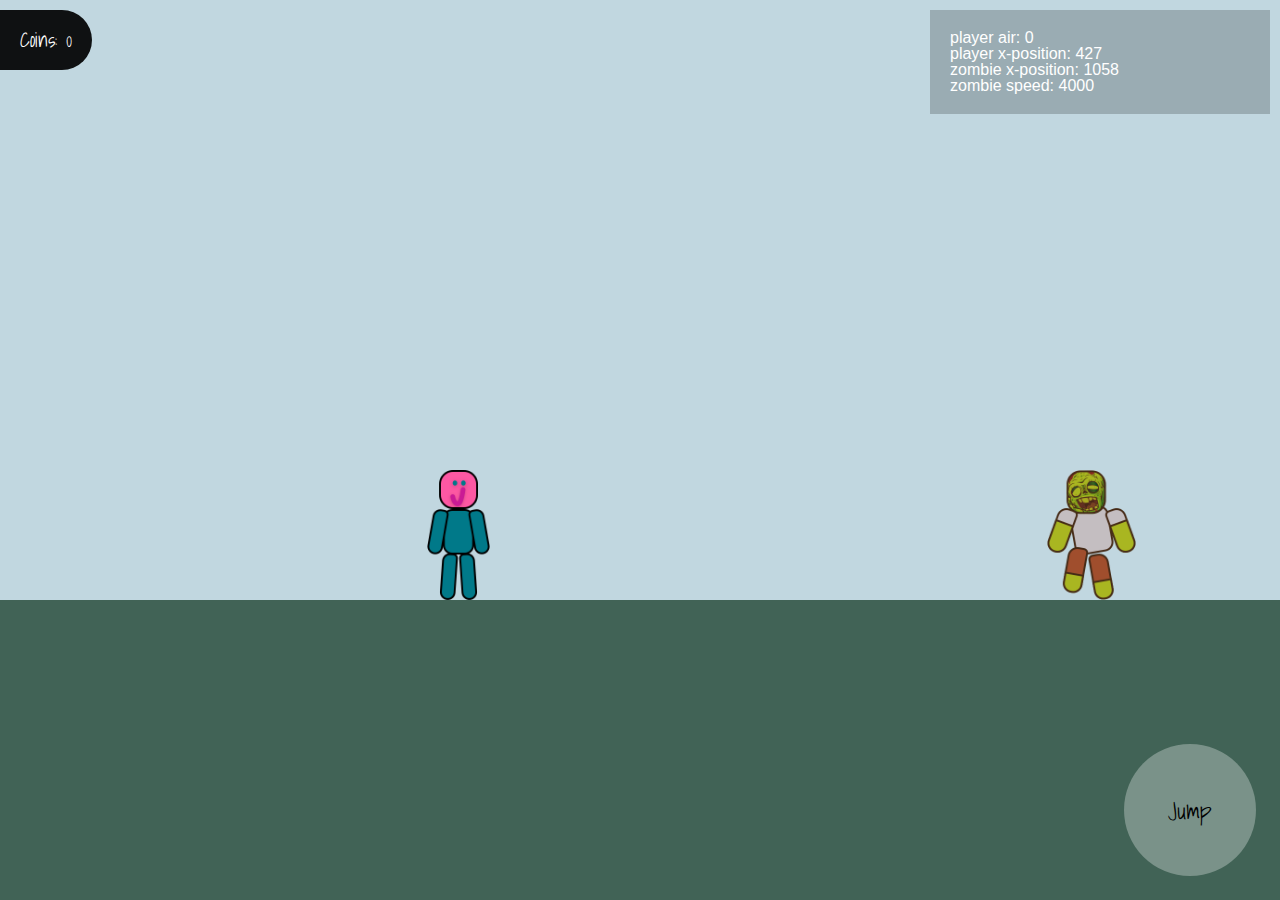
==== game.html @ 52186b08 "- first push" ====
<!DOCTYPE html>
<html lang="en">
  <head>
    <meta charset="utf-8">
    <meta name="viewport" content="initial-scale=1, maximum-scale=1, user-scalable=no, minimal-ui">
    <meta name="apple-mobile-web-app-capable" content="yes">
    <meta name="mobile-web-app-capable" content="yes">
    <meta name="apple-mobile-web-app-status-bar-style" content="black-translucent">
    <title>Zombie Rush</title>
    <!-- <link rel="icon" type="image/png" href="favicon-32x32.png" sizes="32x32"> -->
    <!-- <link rel="icon" type="image/png" href="favicon-16x16.png" sizes="16x16"> -->
    <link href="meyer.reset.css" rel="stylesheet">
    <link href="https://fonts.googleapis.com/css?family=Shadows+Into+Light&display=swap" rel="stylesheet">
    <script src="jquery-3.2.1.min.js"></script>
    <script src="js.cookie.min.js"></script>
    <script src="characters.js"></script>
    <script src="init.js"></script>
    <script>
    $(function(){

    });
    </script>
    <style>
    body {
      align-items: center;
      display: flex;
      flex-flow: row;
      font-family: 'Shadows Into Light', cursive;
      height: 100vh;
      width: 100vw;
    }
    coinstat {
      background-color: rgba(0,0,0,0.92);
      border-radius: 0 48px 48px 0;
      color: #ffffff;
      font-size: 20px;
      left: 0;
      padding: 20px;
      position: absolute;
      top: 10px;
    }
    dashboard {
      background-color: rgba(0,0,0,0.2);
      color: #ffffff;
      font-family: sans-serif;
      padding: 20px;
      position: absolute;
      right: 10px;
      top: 10px;
      width: 300px;
    }
    gameover {
      background-color: rgba(255,0,0,.5);
      bottom: 0;
      display: none;
      flex-flow: column;
      position: absolute;
      top: 0;
      z-index: 99;
    }
      gameover > div {
        align-self: center;
        display: flex;
        flex: 1;
      }
        gameover > div > div {
          align-self: center;
          display: flex;
          flex-flow: column;
        }
        gameover > div > div > go-message {
          align-self: center;
          animation-duration: 3s;
          animation-iteration-count: 1;
          animation-name: zoom;
          color: #ffffff;
          flex: 1;
          font-family: 'Shadows Into Light', cursive;
          font-size: 100px;
          text-align: center;
        }
        gameover > div > div > go-coins {
          align-self: center;
          color: #ffffff;
          flex: 1;
          font-family: 'Shadows Into Light', cursive;
          font-size: 32px;
          text-align: center;
        }
    ground {
      /* background-image: linear-gradient(-180deg, #57ACA7 0%, #0B8958 100%); */
      background-color: #416356;
      bottom: 0;
      height: 0;
      position: absolute;
      width: inherit;
      z-index: 1;
    }
    jump {
      cursor: default;
      flex: 1;
      font-size: 24px;
      text-align: center;
      user-select: none;
    }
    player {
      background: transparent url('player.png') center/100% 100% no-repeat;
      position: absolute;
      z-index: 3;
    }
    screen {
      align-items: center;
      display: flex;
      flex: 1;
    }
    touch {
      align-items: center;
      background-color: rgba(255,255,255,0.3);
      border-radius: 66px;
      bottom: 24px;
      display: flex;
      height: 132px;
      position: absolute;
      right: 24px;
      width: 132px;
      z-index: 99;
    }
    world {
      /* background: transparent url('world-of-cannons.jpeg') center 0/cover no-repeat; */
      /* background-image: linear-gradient(-180deg, #9ED7F1 0%, #499EC6 100%); */
      background-color: #C1D7E0;
      display: flex;
      flex: 1;
    }
    zombie {
      background: transparent url('zombie.png') center/100% 100% no-repeat;
      /* bottom: 33vh;
      height: 142px; */
      position: absolute;
      /* width: 102px; */
      z-index: 2;
    }
    @keyframes zoom {
      from {font-size: 50px;}
      to {font-size: 100px;}
    }
    @keyframes redden {
      from {background-color: rgba(0,0,0,0.5);}
      to {background-color: rgba(255,0,0,0.5);}
    }
    </style>
  </head>
  <body>
    <screen>
      <dashboard>
        <ul>
          <li>player air: <span id="data-playerAir"></span></li>
          <li>player x-position: <span id="data-playerX"></span></li>
          <li>zombie x-position: <span id="data-zombieX"></span></li>
          <li>zombie speed: <span id="data-zombieSpeed"></span></li>
        </ul>
      </dashboard>
      <coinstat>Coins: <span id="data-coins">0</span></coinstat>
      <world>
        <ground>
          <player></player>
        </ground>
        <coins></coins>
        <gameover>
          <div>
            <div>
              <go-message>INFECTED!</go-message>
              <go-coins></go-coins>
            </div>
          </div>
        </gameover>
      </world>
      <touch>
        <jump>Jump</jump>
      </touch>
    </screen>
  </body>
</html>
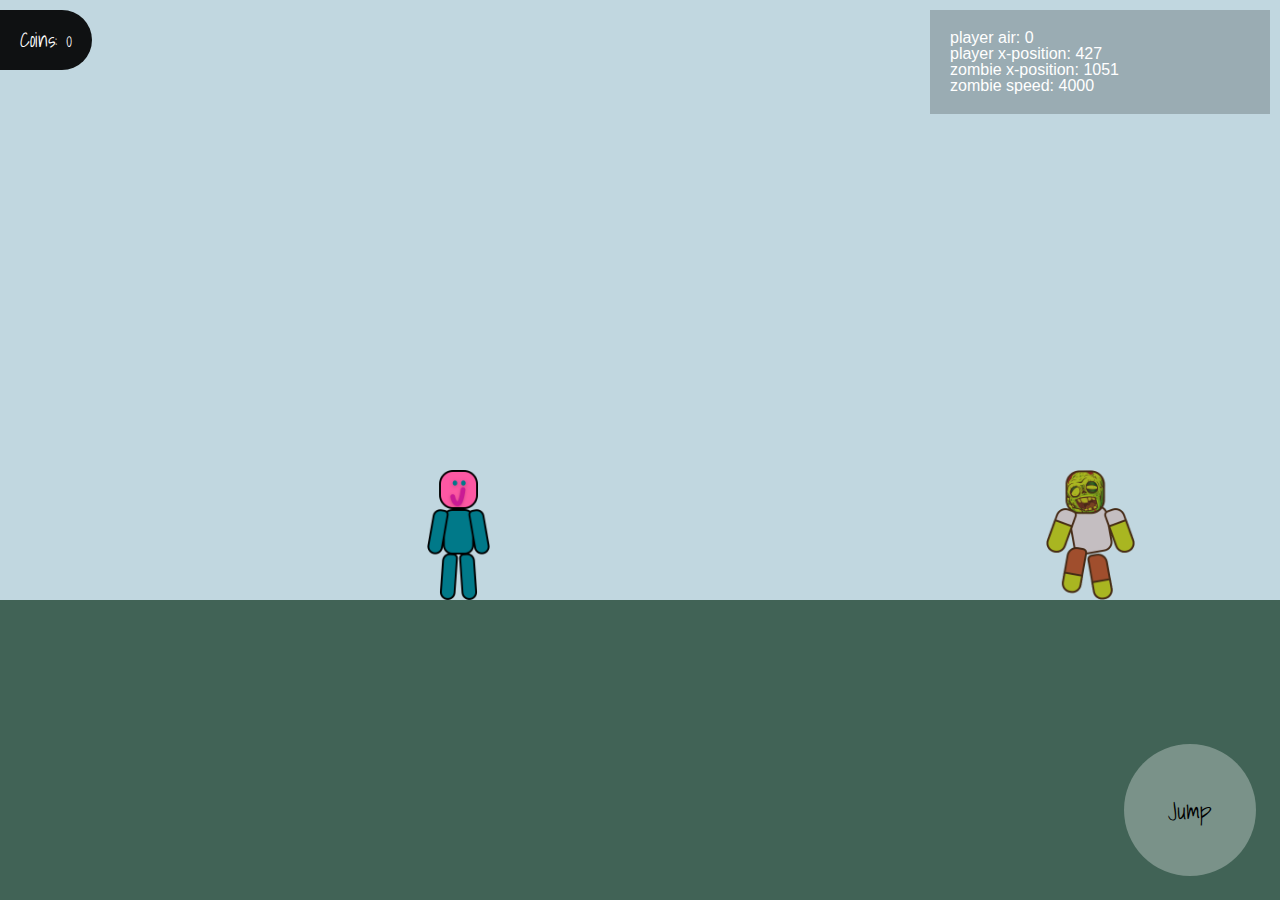
==== commit 7c78a2a6: "- cleanup code" ====
--- a/game.html
+++ b/game.html
@@ -8,19 +8,12 @@
     <meta name="mobile-web-app-capable" content="yes">
     <meta name="apple-mobile-web-app-status-bar-style" content="black-translucent">
     <title>Zombie Rush</title>
-    <!-- <link rel="icon" type="image/png" href="favicon-32x32.png" sizes="32x32"> -->
-    <!-- <link rel="icon" type="image/png" href="favicon-16x16.png" sizes="16x16"> -->
     <link href="meyer.reset.css" rel="stylesheet">
     <link href="https://fonts.googleapis.com/css?family=Shadows+Into+Light&display=swap" rel="stylesheet">
     <script src="jquery-3.2.1.min.js"></script>
     <script src="js.cookie.min.js"></script>
     <script src="characters.js"></script>
     <script src="init.js"></script>
-    <script>
-    $(function(){
-
-    });
-    </script>
     <style>
     body {
       align-items: center;
@@ -89,7 +82,6 @@
           text-align: center;
         }
     ground {
-      /* background-image: linear-gradient(-180deg, #57ACA7 0%, #0B8958 100%); */
       background-color: #416356;
       bottom: 0;
       height: 0;
@@ -127,18 +119,13 @@
       z-index: 99;
     }
     world {
-      /* background: transparent url('world-of-cannons.jpeg') center 0/cover no-repeat; */
-      /* background-image: linear-gradient(-180deg, #9ED7F1 0%, #499EC6 100%); */
       background-color: #C1D7E0;
       display: flex;
       flex: 1;
     }
     zombie {
       background: transparent url('zombie.png') center/100% 100% no-repeat;
-      /* bottom: 33vh;
-      height: 142px; */
       position: absolute;
-      /* width: 102px; */
       z-index: 2;
     }
     @keyframes zoom {
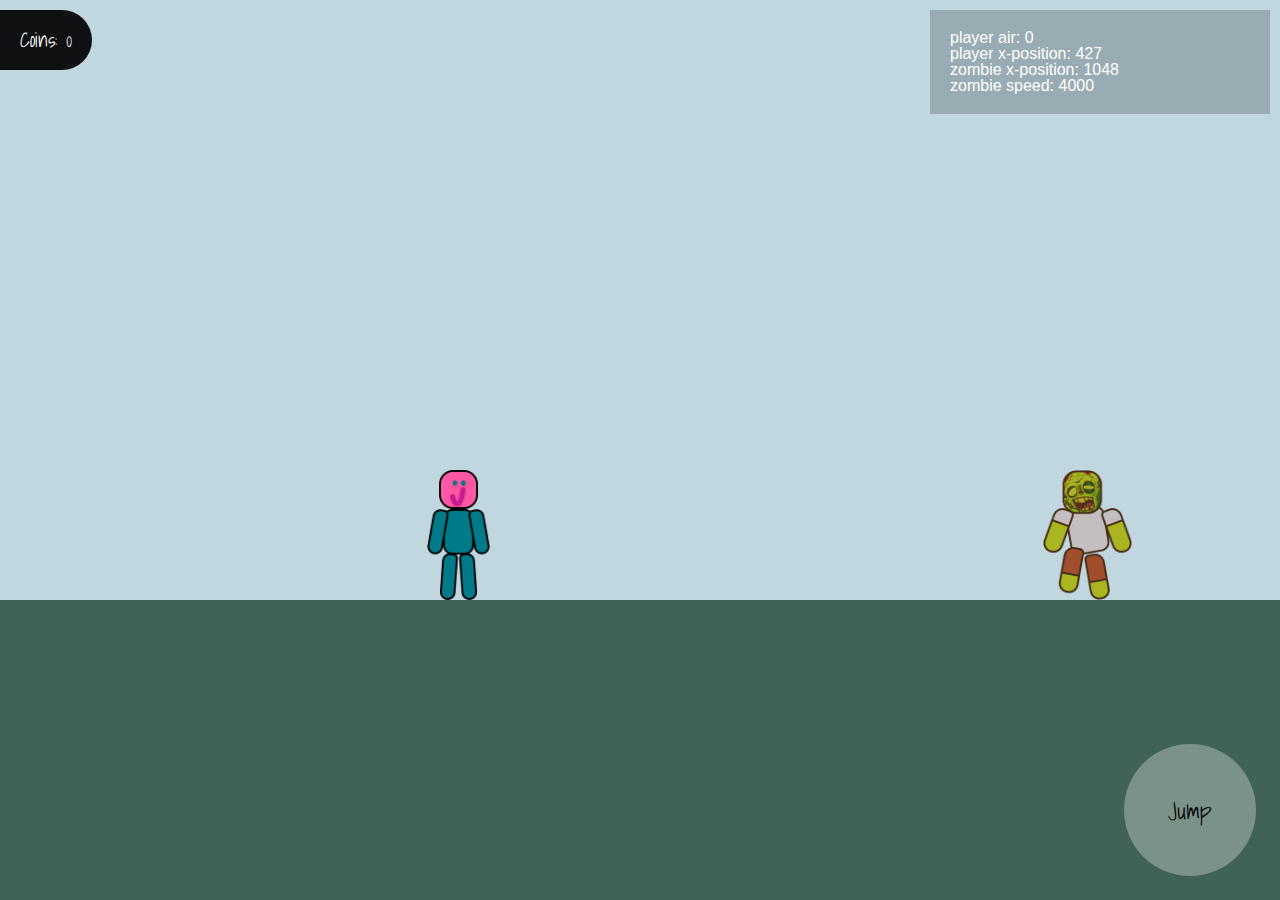
==== commit 511945bf: "- remove touch device delay - better game over animation - preload custom font" ====
--- a/game.html
+++ b/game.html
@@ -3,12 +3,13 @@
 <html lang="en">
   <head>
     <meta charset="utf-8">
-    <meta name="viewport" content="initial-scale=1, maximum-scale=1, user-scalable=no, minimal-ui">
+    <meta name="viewport" content="initial-scale=1, maximum-scale=1, minimal-ui, user-scalable=no, width=device-width">
     <meta name="apple-mobile-web-app-capable" content="yes">
     <meta name="mobile-web-app-capable" content="yes">
     <meta name="apple-mobile-web-app-status-bar-style" content="black-translucent">
     <title>Zombie Rush</title>
     <link href="meyer.reset.css" rel="stylesheet">
+    <link rel="preload" href="https://fonts.googleapis.com/css?family=Shadows+Into+Light&display=swap" as="font">
     <link href="https://fonts.googleapis.com/css?family=Shadows+Into+Light&display=swap" rel="stylesheet">
     <script src="jquery-3.2.1.min.js"></script>
     <script src="js.cookie.min.js"></script>
@@ -44,7 +45,7 @@
       width: 300px;
     }
     gameover {
-      background-color: rgba(255,0,0,.5);
+      background-color: rgba(0,0,0,1);
       bottom: 0;
       display: none;
       flex-flow: column;
@@ -115,6 +116,8 @@
       height: 132px;
       position: absolute;
       right: 24px;
+      -ms-touch-action: manipulation;
+      touch-action: manipulation;
       width: 132px;
       z-index: 99;
     }
@@ -129,12 +132,14 @@
       z-index: 2;
     }
     @keyframes zoom {
-      from {font-size: 50px;}
-      to {font-size: 100px;}
+      0% {transform: scale(0.5);}
+      100% {transform: scale(1);}
     }
     @keyframes redden {
-      from {background-color: rgba(0,0,0,0.5);}
-      to {background-color: rgba(255,0,0,0.5);}
+      0% {background-color: rgba(255,0,0,0);}
+      10% {background-color: rgba(255,0,0,0.5);}
+      20% {background-color: rgba(255,0,0,0.5);}
+      100% {background-color: rgba(0,0,0,1);}
     }
     </style>
   </head>
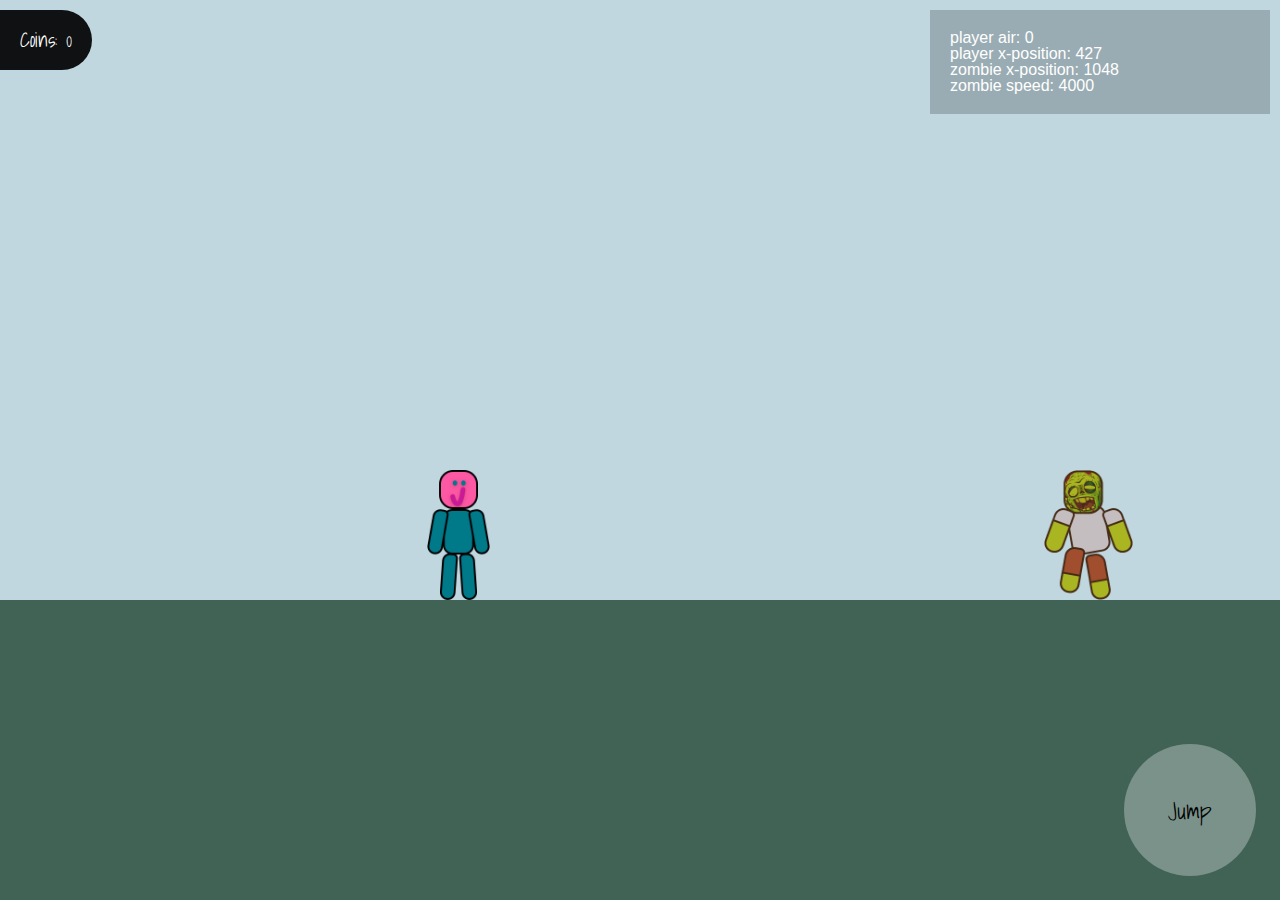
==== commit 22ebf8ba: "- Added skip animation button on game over sequence" ====
--- a/game.html
+++ b/game.html
@@ -15,6 +15,13 @@
     <script src="js.cookie.min.js"></script>
     <script src="characters.js"></script>
     <script src="init.js"></script>
+    <script>
+      $(function(){
+        $('#skip').click(function(){
+          window.location = "index.html";
+        });
+      });
+    </script>
     <style>
     body {
       align-items: center;
@@ -23,6 +30,37 @@
       font-family: 'Shadows Into Light', cursive;
       height: 100vh;
       width: 100vw;
+    }
+    button {
+      animation: float 3s cubic-bezier(0.545, 0.0475, 0.4525, 0.975) alternate-reverse infinite;
+      background-color: rgba(255,255,255,1);
+      border: 0;
+      border-radius: 72px;
+      cursor: pointer;
+      flex: 1;
+      font-family: 'Shadows Into Light', cursive;
+      font-size: 32px;
+      margin-top: 40px;
+      padding: 0 48px;
+      text-transform: uppercase;
+      transition: all 0.3s;
+      user-select: none;
+    }
+    button:hover {
+      animation: spasm 300ms linear infinite;
+      background-color: rgba(255,59,89,0.5);
+    }
+    @keyframes float {
+      0% {transform: rotate(-3deg);}
+      100% {transform: rotate(3deg);}
+    }
+    @keyframes spasm {
+      0% {transform: rotate(0deg);}
+      20% {transform: rotate(3deg);}
+      40% {transform: rotate(-2deg);}
+      60% {transform: rotate(2deg);}
+      80% {transform: rotate(-3deg);}
+      100% {transform: rotate(1deg);}
     }
     coinstat {
       background-color: rgba(0,0,0,0.92);
@@ -73,6 +111,7 @@
           font-family: 'Shadows Into Light', cursive;
           font-size: 100px;
           text-align: center;
+          text-transform: uppercase;
         }
         gameover > div > div > go-coins {
           align-self: center;
@@ -81,6 +120,11 @@
           font-family: 'Shadows Into Light', cursive;
           font-size: 32px;
           text-align: center;
+        }
+        gameover > div > div > go-skip {
+          align-items: center;
+          flex-flow: column;
+          display: flex;
         }
     ground {
       background-color: #416356;
@@ -162,8 +206,9 @@
         <gameover>
           <div>
             <div>
-              <go-message>INFECTED!</go-message>
+              <go-message>Infected!</go-message>
               <go-coins></go-coins>
+              <go-skip><button id="skip">Skip Animation</button></go-skip>
             </div>
           </div>
         </gameover>
